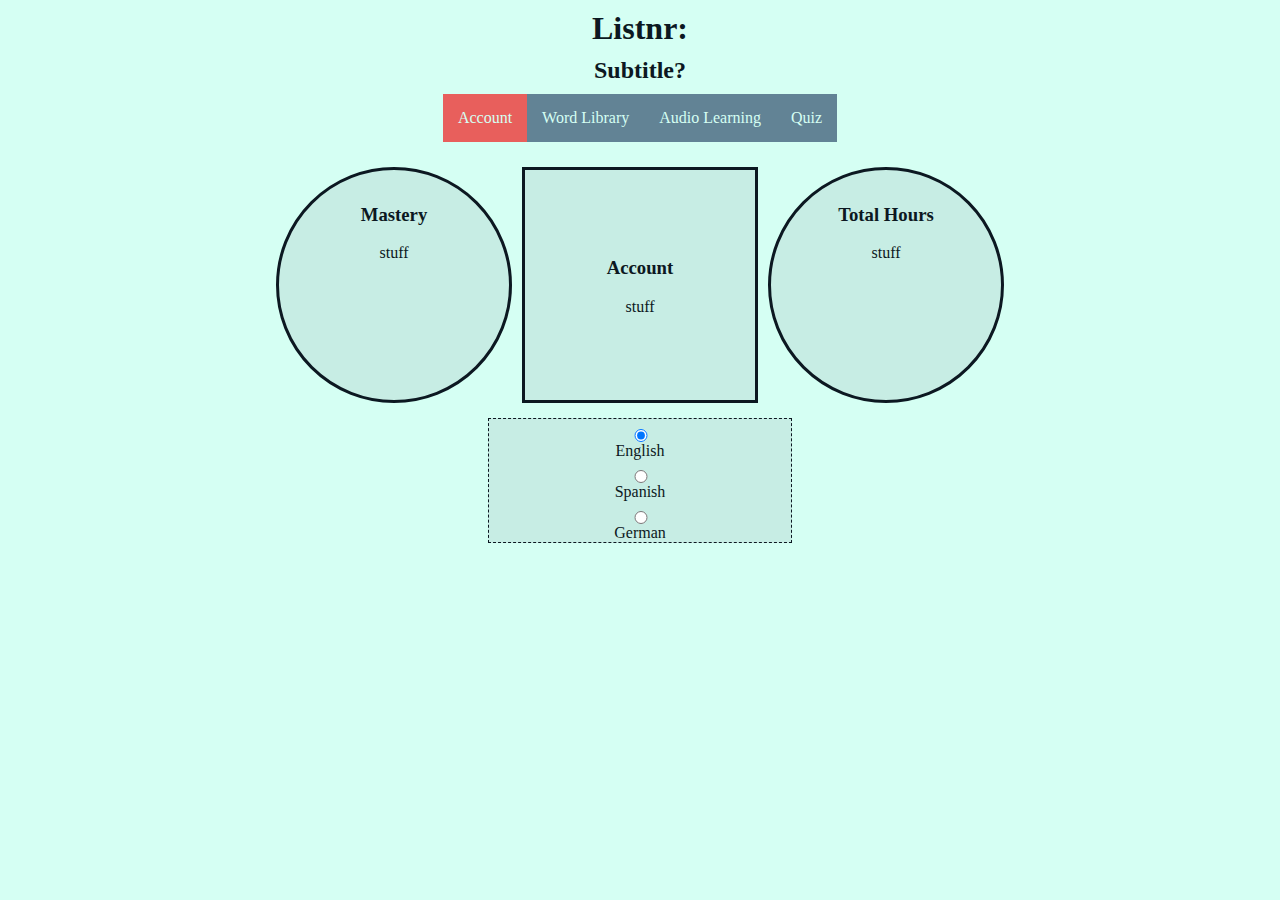
==== listnr/index.htm @ 3d01f74a "Add files via upload" ====
<!DOCTYPE html>
<html lang="en">
    <head>
        <meta charset="utf-8">
        <title>Listnr</title>
        <link rel="stylesheet" href="css/styles.css">
        <script defer src="js/nav.js"></script>
    </head>
<body>
    <div class="header">
        <div class="title-section">
            <h1>Listnr:</h1>
            <h2>Subtitle?</h2>
        </div>
        <nav id="nav">
            
        </nav>
    </div>
    <div class="content container">
        <div class="circle">
            <h3>Mastery</h3>
            <p>stuff</p>
        </div>
        <div class="square">
           <h3>Account</h3>
           <p>stuff</p>
        </div>
        <div class="circle">
            <h3>Total Hours</h3>
            <p>stuff</p>
        </div>
    </div>
    <div class="container">
        <form>
            <input type="radio" id="english" name="langSelect" value="English" checked="checked">
            <label for="english">English</label>
            <input type="radio" id="spanish" name="langSelect" value="Spanish">
            <label for="spanish">Spanish</label>
            <input type="radio" id="german" name="langSelect" value="German">
            <label for="german">German</label>
        </form>
    </div>
    
</body>
</html>
---- listnr/css/styles.css ----
/* 
colors:
medium gray-blue: #628395
light gray-blue: #c7ede4
lighter minty-blue: #d5fff3
accent red: #e85f5c
dark blue: #0c1821
*/

body {
    display: block;
    background-color: #d5fff3;
    color: #0c1821;
    width: 80%;
    margin: auto;
    
}

div {
    text-align: center;
    
} 

.header {
    margin-bottom: 20px;
}

h1 {
    margin: 10px;
}

h2 {
    margin: 10px;
}
/* nav {
    display: inline-flex;
} */

nav ul {
    margin: 0;
    padding: 0;
    overflow: hidden;
    list-style: none;
    background-color: #628395;
    display: inline-flex;
    justify-content: center;
    flex-flow: row wrap;
    
}

nav li {
    float: left;
}

li a {
    display: block;
    padding: 15px;
    text-decoration: none;
    color:  #d5fff3;
    
}

li a:hover {
    background-color: #c7ede4;
    color: #628395;
}

li:active {
    background-color: #e85f5c;
}

.active {
    background-color: #e85f5c;
}

.container {
    display: flex;
    flex-flow: row wrap;
    justify-content: center;
    margin: 10px;
    /* border: 2px solid #0c1821; */
}



/* .content {
    width: 50%;
    display: flex;
    flex-direction: row;
    justify-content: center;
    align-items: center;
    height: 400px;
} */

.square {
    border: 3px solid #0c1821;
    padding: 15px;
    margin: 5px;
    height: 200px;
    width: 200px;
    background-color: #c7ede4;
    align-content: center;
}

.circle {
    border: 3px solid #0c1821;
    border-radius: 50%;
    padding: 15px;
    margin: 5px;
    height: 200px;
    width: 200px;
    background-color: #c7ede4;
}

form {
    display: inline-flex;
    flex-flow: column wrap;
    background-color: #c7ede4;
    width: 30%;
    border: 1px dashed #0c1821;
}

form input {
    margin-top: 10px;
}

.audioPlayer {
    margin-left: 30px;
}

.audioBox {
    width: 70%;
}
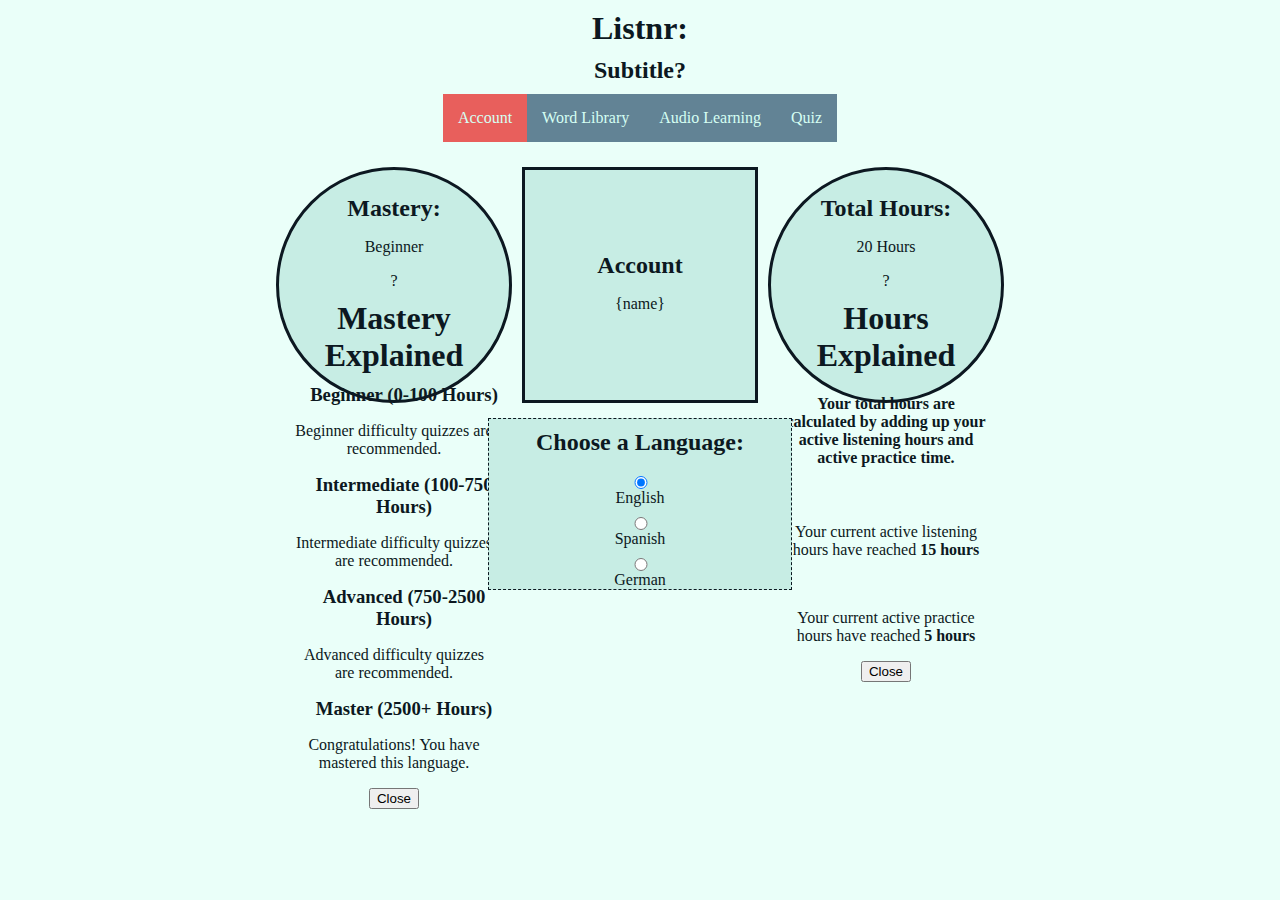
==== commit a5304c64: "Update index.htm" ====
--- a/listnr/index.htm
+++ b/listnr/index.htm
@@ -18,20 +18,48 @@
     </div>
     <div class="content container">
         <div class="circle">
-            <h3>Mastery</h3>
-            <p>stuff</p>
+            <h2>Mastery:</h2>
+            <p>Beginner</p>
+            <div class="help-icon" onclick="toggleModal()">?</div>
+            <div class="modal-container" id="modalContainer">
+                <div class="modal-content">
+                    <h1>Mastery Explained</h1>
+                    <h3>Beginner (0-100 Hours)</h3>
+                    <p>Beginner difficulty quizzes are recommended.</p>
+                    <h3>Intermediate (100-750 Hours)</h3>
+                    <p>Intermediate difficulty quizzes are recommended.</p>
+                    <h3>Advanced (750-2500 Hours)</h3>
+                    <p>Advanced difficulty quizzes are recommended.</p>
+                    <h3>Master (2500+ Hours)</h3>
+                    <p>Congratulations! You have mastered this language.</p>
+                    <button onclick="toggleModal()">Close</button>
+                </div>
+            </div>
         </div>
         <div class="square">
-           <h3>Account</h3>
-           <p>stuff</p>
+           <h2>Account</h2>
+           <p>{name}</p>
         </div>
         <div class="circle">
-            <h3>Total Hours</h3>
-            <p>stuff</p>
+            <h2>Total Hours:</h2>
+            <p>20 Hours</p>
+            <div class="help-icon" onclick="toggleModal2()">?</div>
+            <div class="modal-container" id="modalContainer2">
+                <div class="modal-content">
+                    <h1>Hours Explained</h1>
+                    <h4>Your total hours are calculated by adding up your active listening hours and active practice time.</h4>
+                    <br>
+                    <p>Your current active listening hours have reached <b>15 hours</b></p>
+                    <br>
+                    <p>Your current active practice hours have reached <b>5 hours</b></p>
+                    <button onclick="toggleModal2()">Close</button>
+                </div>
+            </div>
         </div>
     </div>
     <div class="container">
         <form>
+            <h2>Choose a Language:</h2>
             <input type="radio" id="english" name="langSelect" value="English" checked="checked">
             <label for="english">English</label>
             <input type="radio" id="spanish" name="langSelect" value="Spanish">
@@ -40,6 +68,26 @@
             <label for="german">German</label>
         </form>
     </div>
+
+    <script>
+        function toggleModal() {
+            const modalContainer = document.getElementById("modalContainer");
+            const isVisible = modalContainer.style.display === "flex";
+    
+            // Toggle visibility
+            modalContainer.style.display = isVisible ? "none" : "flex";
+        }
+    </script>
+
+    <script>
+        function toggleModal2() {
+            const modalContainer = document.getElementById("modalContainer2");
+            const isVisible = modalContainer.style.display === "flex";
+
+            // Toggle visibility
+            modalContainer.style.display = isVisible ? "none" : "flex";
+        }
+    </script>
     
 </body>
 </html>
--- a/listnr/css/styles.css
+++ b/listnr/css/styles.css
@@ -5,11 +5,12 @@
 lighter minty-blue: #d5fff3
 accent red: #e85f5c
 dark blue: #0c1821
+even lighter minty blue: #eafff9
 */
 
 body {
     display: block;
-    background-color: #d5fff3;
+    background-color: #eafff9;
     color: #0c1821;
     width: 80%;
     margin: auto;
@@ -25,13 +26,15 @@
     margin-bottom: 20px;
 }
 
-h1 {
-    margin: 10px;
-}
-
-h2 {
-    margin: 10px;
-}
+h1, h2, h3 {
+    margin: 10px;
+}
+
+h3 {
+    width: 100%;
+}
+
+
 /* nav {
     display: inline-flex;
 } */
@@ -120,6 +123,15 @@
     border: 1px dashed #0c1821;
 }
 
+.quizAnswer form {
+    display: inline-flex;
+    flex-flow: row wrap;
+    /* background-color: #c7ede4;
+    border: 1px dotted #0c1821; */
+    justify-content: center;
+    width: 60%;
+}
+
 form input {
     margin-top: 10px;
 }
@@ -130,4 +142,61 @@
 
 .audioBox {
     width: 70%;
+}
+
+table {
+    border: 1px solid black;
+    border-collapse: collapse;
+    width: 50%;
+}
+
+th {
+    
+    /* border-bottom: 1px solid black; */
+   
+}
+
+td {
+    border: 1px solid black;
+}
+
+tr:hover {
+    background-color: #d5fff3;
+}
+
+/* tr:nth-child(even) {
+    background-color: #c7ede4;
+}
+
+tr:nth-child(odd) {
+    background-color: #d5fff3;
+} */
+
+.quizQuestion {
+    height: 60%;
+    width: 60%;
+    border: 1px solid black;
+    margin: 10px;
+    
+}
+
+.quizAnswer {
+    height: 60%;
+    width: 60%;
+    /* border: 1px solid green; */
+    margin: 10px;
+
+    
+}
+
+.quizAnswer input {
+    border: none;
+    
+}
+
+.answerRadio {
+    /* border: 1px solid blue; */
+    width: 40%;
+    margin: 5px;
+    
 }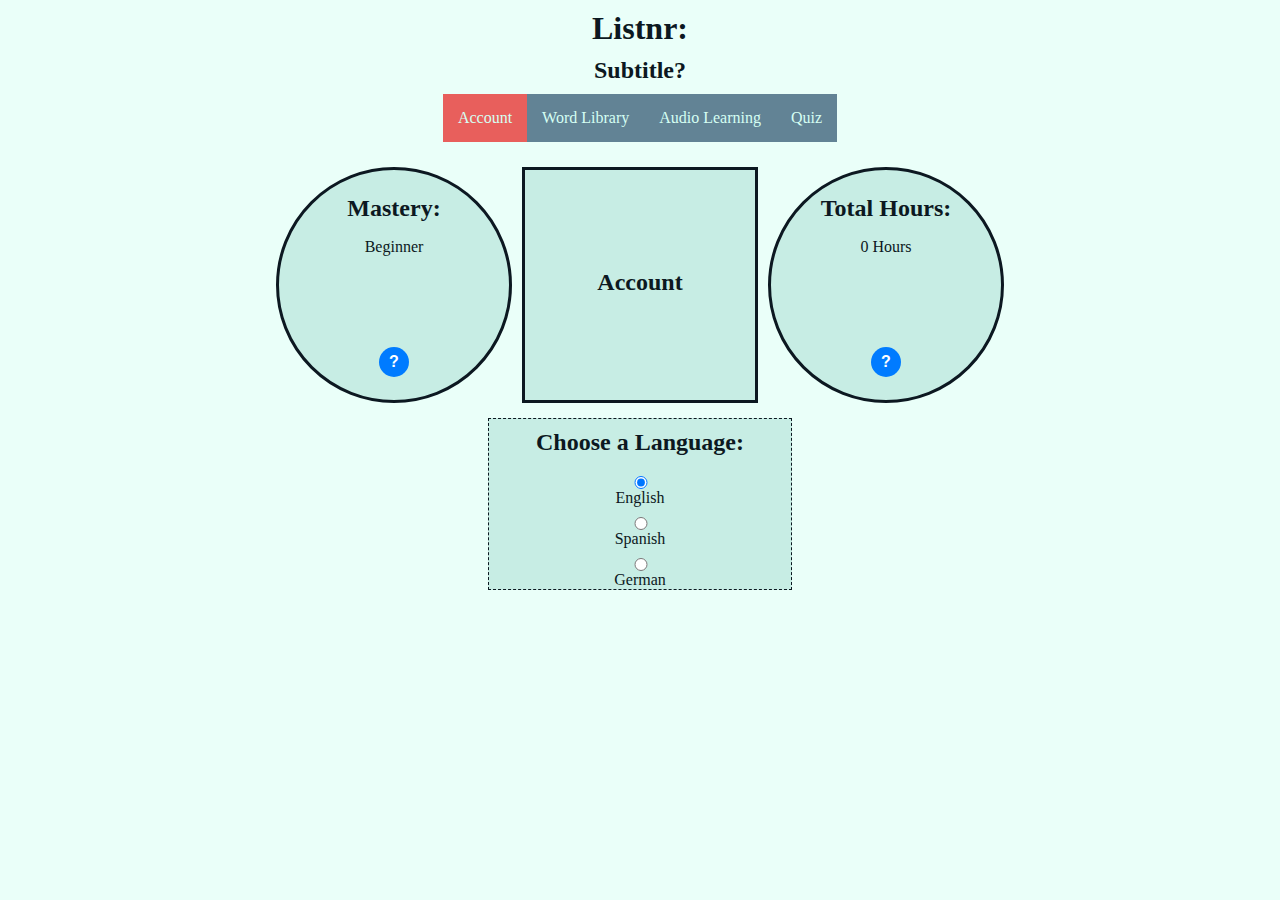
==== commit b537cbb0: "Update index.htm" ====
--- a/listnr/index.htm
+++ b/listnr/index.htm
@@ -19,7 +19,7 @@
     <div class="content container">
         <div class="circle">
             <h2>Mastery:</h2>
-            <p>Beginner</p>
+            <p id="userMastery">Beginner</p>
             <div class="help-icon" onclick="toggleModal()">?</div>
             <div class="modal-container" id="modalContainer">
                 <div class="modal-content">
@@ -38,27 +38,30 @@
         </div>
         <div class="square">
            <h2>Account</h2>
-           <p>{name}</p>
+           <p id="userName"></p>
+		   <p id="userEmail"></p>
+		   <p id="userPhone"></p>
+		   <p id="userPrimaryLanguage"></p>
         </div>
         <div class="circle">
             <h2>Total Hours:</h2>
-            <p>20 Hours</p>
+            <p id="userHours">0 Hours</p>
             <div class="help-icon" onclick="toggleModal2()">?</div>
             <div class="modal-container" id="modalContainer2">
                 <div class="modal-content">
                     <h1>Hours Explained</h1>
                     <h4>Your total hours are calculated by adding up your active listening hours and active practice time.</h4>
                     <br>
-                    <p>Your current active listening hours have reached <b>15 hours</b></p>
+                    <p>Your active listening hours are increased by listening to audio sessions.</p>
                     <br>
-                    <p>Your current active practice hours have reached <b>5 hours</b></p>
+                    <p>Your active practice hours are increased by completing quizzes.</p>
                     <button onclick="toggleModal2()">Close</button>
                 </div>
             </div>
         </div>
     </div>
     <div class="container">
-        <form>
+        <form id="languageForm">
             <h2>Choose a Language:</h2>
             <input type="radio" id="english" name="langSelect" value="English" checked="checked">
             <label for="english">English</label>
@@ -88,6 +91,111 @@
             modalContainer.style.display = isVisible ? "none" : "flex";
         }
     </script>
+	
+	<script>
+		function getUserInfo() {
+		
+			var xhr = new XMLHttpRequest();
+			xhr.open("GET", "http://localhost/Listnr/php/select_user.php", true);
+			xhr.onload = function() {
+                if (xhr.status === 200) {
+                    // If the request was successful, update the HTML with the response
+					$myArr = xhr.responseText.split(',');
+                    document.getElementById("userName").innerHTML = $myArr[0];
+					document.getElementById("userEmail").innerHTML = $myArr[1];
+					document.getElementById("userPhone").innerHTML = $myArr[2];
+					document.getElementById("userPrimaryLanguage").innerHTML = $myArr[3];
+					document.getElementById("userHours").innerHTML = $myArr[4] + " Hours";
+					document.getElementById("userMastery").innerHTML = $myArr[5];
+					
+					// Update the form's selected language based on the response
+					var userLanguage = $myArr[3]; // Assuming the language is at index 3
+					var languageForm = document.getElementById("languageForm");
+					var radios = languageForm.querySelectorAll('input[name="langSelect"]');
+
+					radios.forEach(radio => {
+						if (radio.value === userLanguage) {
+							radio.checked = true; // Set the corresponding radio as checked
+						} else {
+							radio.checked = false; // Uncheck others
+						}
+					});
+                }
+            };
+			
+			xhr.send();
+			
+		}
+		
+		window.onload = getUserInfo;
+	</script>
+	
+	<script>
+		// Select the form element
+		const form = document.getElementById('languageForm');
+
+		// Add an event listener to monitor changes
+		form.addEventListener('change', (event) => {
+			if (event.target.name === 'langSelect') { // Ensure it's one of the radio buttons
+				setUserlanguage(event.target.value); 
+			}
+		});
+	</script>
+	
+	<script>
+		function setUserlanguage(curLanguage) {
+		
+			const lang = document.getElementById("userPrimaryLanguage");
+			var xhr = new XMLHttpRequest();
+			xhr.open("POST", "http://localhost/Listnr/php/set_language.php", true);
+			xhr.setRequestHeader("Content-Type", "application/x-www-form-urlencoded");
+			xhr.onload = function() {
+                if (xhr.status === 200) {
+                    // If the request was successful, update the HTML with the new language
+					lang.innerHTML = curLanguage;
+					console.log(xhr.responseText);
+                }
+            };
+			
+			xhr.send("userPrimaryLanguage=" + encodeURIComponent(curLanguage));
+			
+		}
+	</script>
+	
+	<!-- <button id="createUserButton">Add Admin User!</button>
+	
+	<script>
+		document.getElementById('createUserButton').addEventListener('click', () => {
+			// Example: Send data for a new user
+			const userData = {
+				userName: 'Listnr',
+				userLastName: 'Admin',
+				userPassword: 'listnrAdmin172',
+				userPhone: '111-111-1111',
+				userEmail: 'listnradmin@mailinator.com',
+				userMastery: 'Beginner',
+				userHours: 20,
+				userLearnedWords: 0,
+				userPrimaryLanguage: 'English',
+			};
+		
+			fetch('http://localhost/Listnr/php/create_user.php', {
+				method: 'POST',
+				headers: {
+					'Content-Type': 'application/json'
+				},
+				body: JSON.stringify(userData)
+			})
+			.then(data => {
+				console.log('Success:', data);
+				alert('User created successfully!');
+			})
+			.catch(error => {
+				console.error('Error:', error);
+			});
+		});
+	</script>
+	-->
     
 </body>
 </html>
--- a/listnr/css/styles.css
+++ b/listnr/css/styles.css
@@ -115,6 +115,62 @@
     background-color: #c7ede4;
 }
 
+.help-icon {
+    position: relative;
+    top: 75px;
+    left: 85px;
+    background-color: #007bff;
+    color: white;
+    width: 30px;
+    height: 30px;
+    border-radius: 50%;
+    display: flex;
+    align-items: center;
+    justify-content: center;
+    font-weight: bold;
+    cursor: pointer;
+    font-family: Arial, sans-serif;
+    font-size: 16px;
+}
+
+/* Modal container (background overlay) */
+.modal-container {
+    position: fixed;
+    top: 0;
+    left: 0;
+    width: 100%;
+    height: 100%;
+    background: rgba(0, 0, 0, 0.5);
+    display: none;
+    align-items: center;
+    justify-content: center;
+    z-index: 10;
+}
+
+/* Modal content */
+.modal-content {
+    background: white;
+    padding: 20px;
+    border-radius: 8px;
+    width: 500px;
+    text-align: center;
+    box-shadow: 0 4px 8px rgba(0, 0, 0, 0.2);
+}
+
+/* Close button styling (optional) */
+.modal-content button {
+    margin-top: 15px;
+    padding: 10px 15px;
+    background: #007bff;
+    color: white;
+    border: none;
+    border-radius: 4px;
+    cursor: pointer;
+}
+.modal-content button:hover {
+    background: #0056b3;
+}
+
 form {
     display: inline-flex;
     flex-flow: column wrap;
@@ -199,4 +255,4 @@
     width: 40%;
     margin: 5px;
     
-}+}
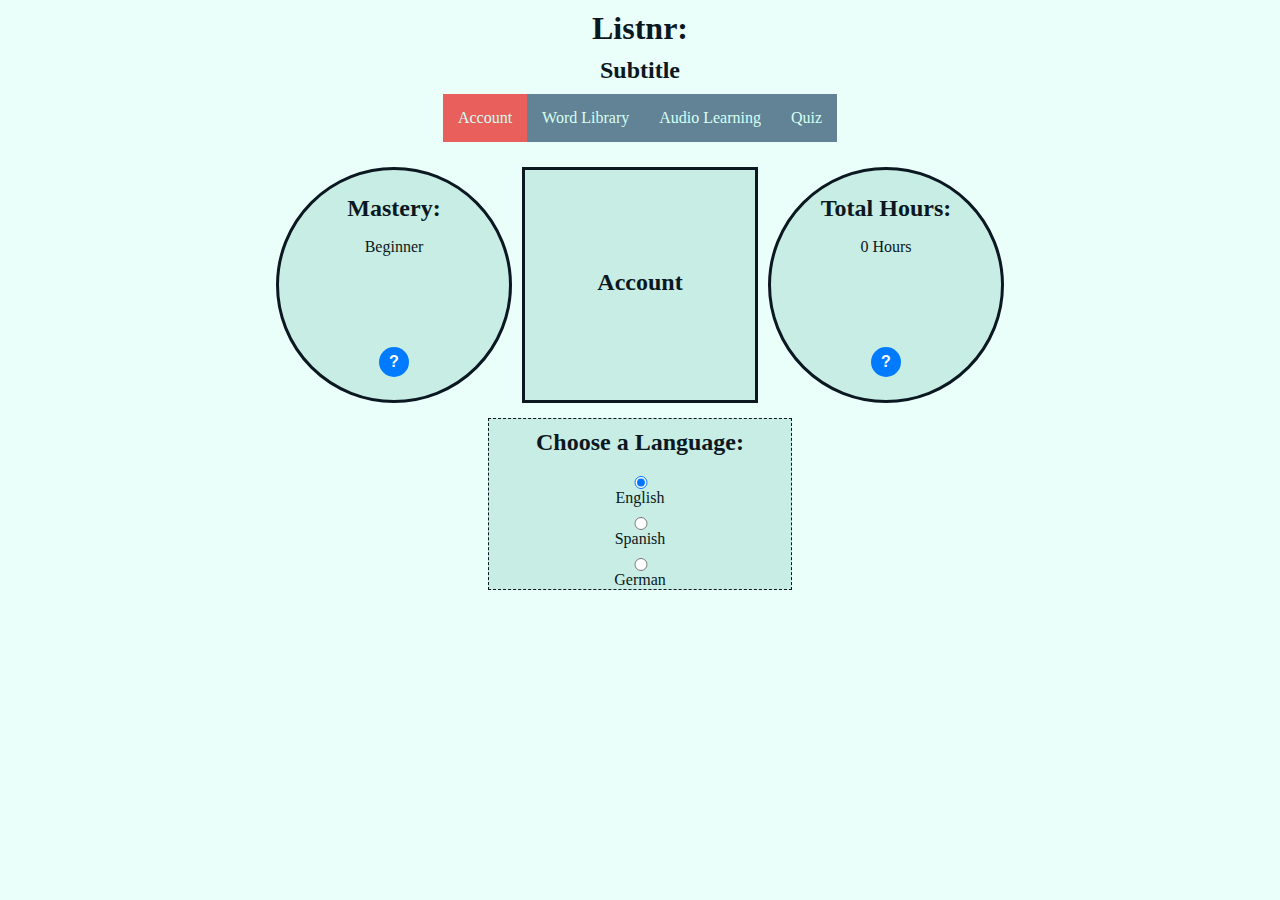
==== commit 214d5bf1: "Add files via upload" ====
--- a/listnr/index.htm
+++ b/listnr/index.htm
@@ -10,7 +10,7 @@
     <div class="header">
         <div class="title-section">
             <h1>Listnr:</h1>
-            <h2>Subtitle?</h2>
+            <h2>Subtitle</h2>
         </div>
         <nav id="nav">
             
--- a/listnr/css/styles.css
+++ b/listnr/css/styles.css
@@ -179,6 +179,16 @@
     border: 1px dashed #0c1821;
 }
 
+.wordSearch form{
+    border: none;
+    background-color: transparent;
+}
+
+.wordAdd form{
+    background-color: transparent;
+}
+
+
 .quizAnswer form {
     display: inline-flex;
     flex-flow: row wrap;
@@ -256,3 +266,81 @@
     margin: 5px;
     
 }
+
+/*.listContainer {
+    display: flex;
+    flex-flow: row wrap;
+    justify-content: left;
+    margin: 10px;
+    width: 10%;
+}
+
+.listContainer ul {
+    margin: 0;
+    padding: 0;
+    overflow: hidden;
+    list-style: none;
+    background-color: #628395;
+    display: inline-flex;
+    justify-content: center;
+    align-items: left;
+    flex-flow: column wrap;
+}
+
+.listContainer li {
+    padding: 10px;
+    border: 1px solid black;
+}
+
+.listTitle {
+    border-bottom: 1px solid black;
+    color: #628395;
+    background-color: #c7ede4;
+}
+*/
+#library {
+    width: 100%;
+}
+
+thead, tbody {
+    display: block;
+    width: 100%;
+    overflow-y: auto;
+      max-height: 200px;
+      border: none;
+}
+
+/*#library table {
+    border: none;
+    width: 100%;
+}*/
+
+.scrollable {
+/*      display: block;*/
+      
+}
+
+#library th {
+    border: 1px solid black;
+    border-collapse: collapse;
+    width: auto;
+    min-width: 10%;
+}
+
+
+#library td {
+    border: 1px solid black;
+    border-collapse: collapse;
+    width: auto;
+    min-width: 10%;
+}
+
+
+#library tr:hover {
+    background-color: #d5fff3;
+}
+
+
+
+
+
